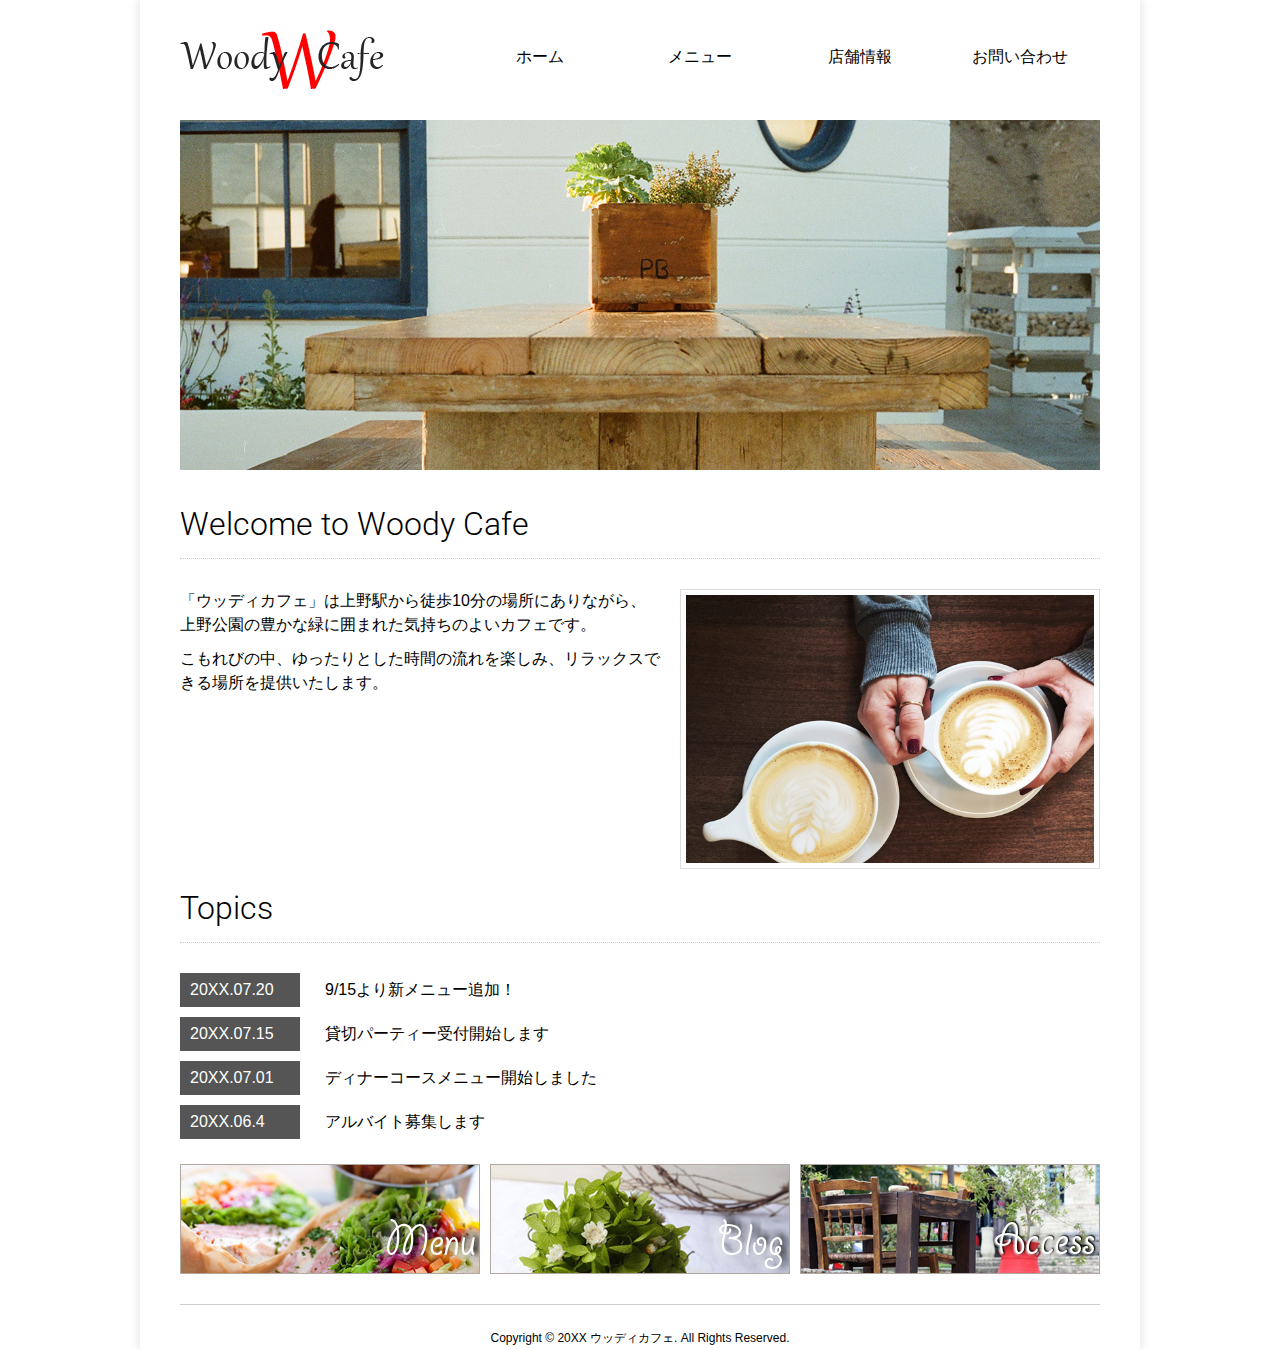
==== index.html @ 1eedf870 "first commit" ====
<!DOCTYPE html>
<html lang="ja">
	<head>
		<meta charset="UTF-8">
		<meta name="viewport" content="width=device-width, initial-scale=1">
		<meta name="description" content="2015年上野公園のそばにオープンした緑に囲まれた自然派カフェ。スタイリッシュなカフェでほっと一息お寛ぎください。">
		<meta name="keywords" content="ウッディカフェ,Woody Cafe,東京,上野,喫茶店">
		<title>ウッディカフェ</title>
		<link rel="stylesheet" href="css/sanitize.css">
		<link rel="stylesheet" href="css/style.css">
	</head>
	<body>
		<div class="wrapper">
			<header class="gl-header">
				<h1><a href="index.html">Woody Cafe</a></h1>
				<nav class="gl-nav">
					<ul>
						<li><a href="index.html">ホーム</a></li>
						<li><a href="menu.html">メニュー</a></li>
						<li><a href="info.html">店舗情報</a></li>
						<li><a href="contact.html">お問い合わせ</a></li>
					</ul>
				</nav>
			</header>
			<div class="main-img">
				<img src="images/topimage01.jpg" alt="">
			</div>
			<main class="gl-main">
				<section class="message">
					<h2>Welcome to Woody Cafe</h2>
					<p><img src="images/top01.jpg" width="420" height="280" alt="テーブルの上のカフェラテ"></p>
					<p>「ウッディカフェ」は上野駅から徒歩10分の場所にありながら、上野公園の豊かな緑に囲まれた気持ちのよいカフェです。</p>
					<p>こもれびの中、ゆったりとした時間の流れを楽しみ、リラックスできる場所を提供いたします。</p>
				</section>
				<section class="topics">
					<h2>Topics</h2>
					<dl>
						<dt>20XX.07.20</dt>
						<dd>9/15より新メニュー追加！</dd>
						<dt>20XX.07.15</dt>
						<dd>貸切パーティー受付開始します</dd>
						<dt>20XX.07.01</dt>
						<dd>ディナーコースメニュー開始しました</dd>
						<dt>20XX.06.4</dt>
						<dd>アルバイト募集します</dd>
					</dl>
				</section>
			</main>
			<aside class="top-aside">
				<ul>
					<li><a href="menu.html"><img src="images/banner01.jpg" width="300" height="110" alt="メニューバナー"></a></li>
					<li><a href="#"><img src="images/banner02.jpg" width="300" height="110" alt="ブログバナー"></a></li>
					<li><a href="info.html"><img src="images/banner03.jpg" width="300" height="110" alt="アクセスバナー"></a></li>
				</ul>
			</aside>
			<footer class="gl-footer">
				<p><small>Copyright &copy; 20XX ウッディカフェ. All Rights Reserved.</small></p>
			</footer>
		</div>
	</body>
</html>
---- css/sanitize.css ----
/*! sanitize.css v3.0.0 | CC0 1.0 Public Domain | github.com/10up/sanitize.css */

/*
 * Normalization
 */

audio:not([controls]) {
	display: none; /* Chrome 44-, iOS 8+, Safari 9+ */
}

button {
	overflow: visible; /* Internet Explorer 11- */
	-webkit-appearance: button; /* iOS 8+ */
}

details {
	display: block; /* Edge 12+, Firefox 40+, Internet Explorer 11-, Windows Phone 8.1+ */
}

html {
	-ms-overflow-style: -ms-autohiding-scrollbar; /* Edge 12+, Internet Explorer 11- */
	overflow-y: scroll; /* All browsers without overlaying scrollbars */
	-webkit-text-size-adjust: 100%; /* iOS 8+ */
}

input {
	-webkit-border-radius: 0 /* iOS 8+ */
}

input[type="button"], input[type="reset"], input[type="submit"] {
	-webkit-appearance: button;/* iOS 8+ */
}

input[type="number"] {
	width: auto;/* Firefox 36+ */
}

input[type="search"] {
	-webkit-appearance: textfield;/* Chrome 45+, Safari 9+ */
}

input[type="search"]::-webkit-search-cancel-button, input[type="search"]::-webkit-search-decoration {
	-webkit-appearance: none;/* Chrome 45+, Safari 9+ */
}

main {
	display: block; /* Android 4.3-, Internet Explorer 11-, Windows Phone 8.1+ */
}

pre {
	overflow: auto; /* Internet Explorer 11- */
}

progress {
	display: inline-block; /* Internet Explorer 11-, Windows Phone 8.1+ */
}

small {
	font-size: 75%; /* All browsers */
}

summary {
	display: block; /* Firefox 40+, Internet Explorer 11-, Windows Phone 8.1+ */
}

svg:not(:root) {
	overflow: hidden; /* Internet Explorer 11- */
}

template {
	display: none; /* Android 4.3-, Internet Explorer 11-, iOS 7-, Safari 7-, Windows Phone 8.1+ */
}

textarea {
	overflow: auto; /* Edge 12+, Internet Explorer 11- */
}

[hidden] {
	display: none; /* Internet Explorer 10- */
}

/*
 * Universal inheritance
 */

*,
:before,
:after {
	box-sizing: inherit;
}

* {
	font-size: inherit;
	line-height: inherit;
}

:before,
:after {
	text-decoration: inherit;
	vertical-align: inherit;
}



/*
 * Opinionated defaults
 */

/* specify the border style and width of all elements */

*,
:before,
:after {
	border-style: solid;
	border-width: 0;
}

/* specify the core styles of all elements */

* {
	background-repeat: no-repeat;
	margin: 0;
	padding: 0;
}

/* specify the root styles of the document */

:root {
	background-color: #ffffff;
	box-sizing: border-box;
	color: #000000;
	cursor: default;
	font: 100%/1.5 sans-serif;
	text-rendering: optimizeLegibility;
}

/* specify the text decoration of anchors */

a {
	text-decoration: none;
}

/* specify the alignment of media elements */

audio,
canvas,
iframe,
img,
svg,
video {
	vertical-align: middle;
}

/* specify the background color of form elements */

button,
input,
select,
textarea {
	background-color: transparent;
}

/* specify the inherited color and font of form elements */

button,
input,
select,
textarea {
	color: inherit;
	font-family: inherit;
	font-style: inherit;
	font-weight: inherit;
}

/* specify the minimum height of form elements */

button,
[type="button"],
[type="date"],
[type="datetime"],
[type="datetime-local"],
[type="email"],
[type="month"],
[type="number"],
[type="password"],
[type="reset"],
[type="search"],
[type="submit"],
[type="tel"],
[type="text"],
[type="time"],
[type="url"],
[type="week"],
select,
textarea {
	min-height: 1.5em;
}

/* specify the font family of code elements */

code,
kbd,
pre,
samp {
	font-family: monospace, monospace;
}

/* specify the list style of nav lists */

nav ol,
nav ul {
	list-style: none;
}

/* specify the standard appearance of selects */

select {
	-moz-appearance: none;    /* Firefox 40+ */
	-webkit-appearance: none /* Chrome 45+ */
}

select::-ms-expand {
	display: none;/* Edge 12+, Internet Explorer 11- */
}

select::-ms-value {
	color: currentColor;/* Edge 12+, Internet Explorer 11- */
}

/* specify the border styling of tables */

table {
	border-collapse: collapse;
	border-spacing: 0;
}

/* specify the resizability of textareas */

textarea {
	resize: vertical;
}

/* specify the background color, font color, and drop shadow of text selections */

::-moz-selection {
	background-color: #b3d4fc; /* required when declaring ::selection */
	color: #4c2b03;
	text-shadow: none;
}

::selection {
	background-color: #b3d4fc; /* required when declaring ::selection */
	color: #4c2b03;
	text-shadow: none;
}

/* specify the progress cursor of updating elements */

[aria-busy="true"] {
	cursor: progress;
}

/* specify the pointer cursor of trigger elements */

[aria-controls] {
	cursor: pointer;
}

/* specify the unstyled cursor of disabled, not-editable, or otherwise inoperable elements */

[aria-disabled] {
	cursor: default;
}

/* specify the style of visually hidden yet accessible elements */

[hidden][aria-hidden="false"] {
	clip: rect(0 0 0 0);
	display: inherit;
	position: absolute
}

[hidden][aria-hidden="false"]:focus {
	clip: auto;
}

/*# sourceMappingURL=sanitize.css.map */
---- css/style.css ----
@charset "utf-8";
@import url("https://fonts.googleapis.com/css?family=Raleway");
@import url("https://fonts.googleapis.com/css?family=Roboto:300");

/*
------------------------------------------------------- */
/* base
------------------------------------------------------- */

body {
    font-family: '游ゴシック体', 'Yu Gothic', YuGothic, 'ヒラギノ角ゴシックPro', 'Hiragino Kaku Gothic Pro', メイリオ, Meiryo, Osaka, 'ＭＳＰゴシック', 'MS PGothic', sans-serif;
    line-height: 1.5;
}
.wrapper {
    width: 1000px;
    margin: 0 auto;
    padding: 0 40px;
    box-shadow: 0 0 10px #dddddd;
}
a {
    text-decoration: none;
}
h1 a {
    display: block;
    background: url("../images/logo.png") 0px 30px no-repeat;
    height: 90px;
    width: 260px;
    text-indent: -9999px;
    float: left;
    margin-right: 20px;
}
h2 {
     font-size: 32px;
    font-family: 'Roboto', sans-serif;
    font-weight: 300;
    padding-bottom: 10px;
    margin-bottom : 30px;
}
.menu h2, .shop h2, .contact h2 {
    height: 150px;
    font-size: 40px;
    color: #ffffff;
    padding-top: 80px;
    padding-left: 30px;
    text-shadow: 1px 1px 5px rgba(0,0,0,0.5);
}
.menu h2 {
    background: url("../images/titleimage01.jpg") 0 0 no-repeat;
}
.shop h2 {
    background: url("../images/titleimage02.jpg") 0 0 no-repeat;
}
.contact h2 {
    background: url("../images/titleimage03.jpg") 0 0 no-repeat;
}
.message h2, .topics h2 {
    border-bottom: 1px dotted #cccccc;
    padding: 0 0 10px 0;
}
h3 {
    font-size: 24px;
    font-family: 'Roboto', sans-serif;
    font-weight: 300;
}
p:not(:last-of-type){
    margin-bottom: 10px;
}
section {
    margin-bottom: 15px;
}
ul {
    list-style-type: none;
}
input, textarea {
    border: 1px solid #dddddd;
}
.gl-header {
    height: 90px;
    overflow: hidden;
    margin-bottom: 30px;
}
.gl-footer {
    text-align: center;
    border-top: 1px solid #cccccc;
    padding-top: 20px;
}

/*
------------------------------------------------------ */
/* nav
------------------------------------------------------- */
.gl-nav ul {
    padding-top: 35px;
    display: table;
    table-layout: fixed;
    width: 640px;
}
.gl-nav li {
    display: table-cell;
    text-align: center;
}
.gl-nav a {
    display: block;
    padding: 10px 0;
    width: 100%;
    color: #000000;
}
.gl-nav a:hover {
    color: #999999;
}

/*
------------------------------------------------------ */
/* top
------------------------------------------------------- */
.main-img {
    margin-bottom: 30px;
}
.message {
    overflow: hidden;
}
.message img {
    border: 1px solid #dddddd;
    padding: 5px;
    float: right;
    margin-left: 20px;
}
.topics dl {
    overflow: hidden;
}
.topics dt {
    float: left;
    width: 120px;
    background-color: #555555;
    color: #ffffff;
    padding: 5px 10px;
    margin-bottom: 10px;
}
.topics dd {
    margin-left: 140px;
    padding: 5px;
    margin-bottom: 10px;
}
.top-aside ul {
    overflow: hidden;
    margin-bottom: 30px;
}
.top-aside li {
    float: left;
    margin-right: 10px;
}
.top-aside li:last-child {
    margin-right: 0;
}
/*
------------------------------------------------------- */
/* menu
------------------------------------------------------- */
.menu .flex-container {
    display: flex;
}
.menu .flex-item01 {
    order: 1;
    flex-grow: 1;
}
.menu .flex-item02 {
    order: 0;
    flex-grow: 3;
}
.menu-box ul {
    display: flex;
    width: 600px;
    margin: 20px 0 30px 0;
    flex-flow: wrap;
    justify-content: space-between;
}
.menu-box:nth-of-type(5) ul {
    height: 400px;
    align-content: space-between;
}
.menu-box img {
    border: 1px solid #dddddd;
    padding: 5px;
    margin-bottom: 3px;
}
.caption {
    font-size: 12px;
}

/*
------------------------------------------------------- */
/* shop
------------------------------------------------------- */
.shop .flex-container {
    display: flex;
    justify-content: space-between;
}
.shop table {
    border-collapse: collapse;
    width: 440px;
}
.shop th, .shop td {
    padding: 10px;
}
.shop th {
    width: 25%;
    vertical-align: top;
    font-weight: normal;
    text-align: left;
    background-color: #555555;
    color: #ffffff;
    border-bottom: 1px solid #ffffff;
}
.shop tr:last-child th {
    border: none;
}

/*
------------------------------------------------------- */
/* contact
------------------------------------------------------- */
.contact .require {
    color: #ff0000;
}
.contact .item01, .contact .item02 {
    display: block;
    width: 300px;
    float: left;
    margin-bottom: 10px;
    text-align: right;
    line-height: 40px;
    margin-right: 10px;
}
.contact .item01:after {
    content: "";
    display: block;
    clear:both;
}
.contact input {
    border-radius: 3px;
    padding: 8px;
}
.contact input[type="text"], .contact input[type="email"], .contact input[type="tel"] {
    width: 300px;
}
.contact .item02wrapper {
    overflow: hidden;
}
.contact .item02wrapper label {
    line-height: 40px;
}
.contact p:nth-child(7) .item02, .contact p:nth-child(8) .item02, .contact p:nth-child(9) .item02 {
    line-height: 30px;
}
.contact .item02wrapper .sm {
    font-size: 10px;
}
.contact .item02wrapper select {
    width: 300px;
    border: 1px solid #ccc;
    padding: 8px;
    border-radius: 3px;
}
.contact input[type="submit"] {
    display: block;
    margin: 0 auto;
    width: 180px;
    height: 54px;
    text-align: center;
    /*line-height: 40px;*/
    border-radius: 3px;
    background-color: #aaaaaa;
    border: 2px solid #aaaaaa;
    color: #fff;
    transition: all .3s;
}
.contact input[type="submit"]:hover {
    background-color: #fff;
    color: #aaaaaa;
}

/*
------------------------------------------------------- */
/* スマートフォン
------------------------------------------------------- */
@media screen and (max-width: 479px){
    .wrapper {
        width: 100%;
        padding: 0;
    }
    .gl-main {
        padding: 0 10px;
    }
    h1 a{
        width: 100%;
        background-position: center center;
    }
    h2 {
        font-size: 26px;
    }
    .message h2, .topics h2 {
        border: none;
        margin-bottom: 0;
    }
    .gl-header {
        height: auto;
        margin-bottom: 10px;
    }

    /* nav */
    .gl-nav ul {
        padding-top: 0;
        table-layout: auto;
        width: 100%;
    }
    .gl-nav li {
        font-size: 14px;
        border-left:1px solid #eeeeee;
    }
    .nav li:first-child {
        border-left: none;
    }
    .nav a {
        padding: 5px 0;
    }

    /* home */
    .main-img img {
        width: 100%;
    }
    .message img {
        float: none;
        width: 100%;
        height: 100%;
        padding: 0;
        border: none;
        margin-left: 0;
        margin-bottom: 10px;
    }
    .topics dt {
        float: none;
        width: auto;
    }
    .topics dd {
        margin-left: 0;
        margin-bottom: 10px;
    }
    .top-aside li {
        float: none;
        margin-right: 0;
        margin-bottom: 15px;
        text-align: center;
    }
    .top-aside li:last-child {
        margin-bottom: 0;
    }
}
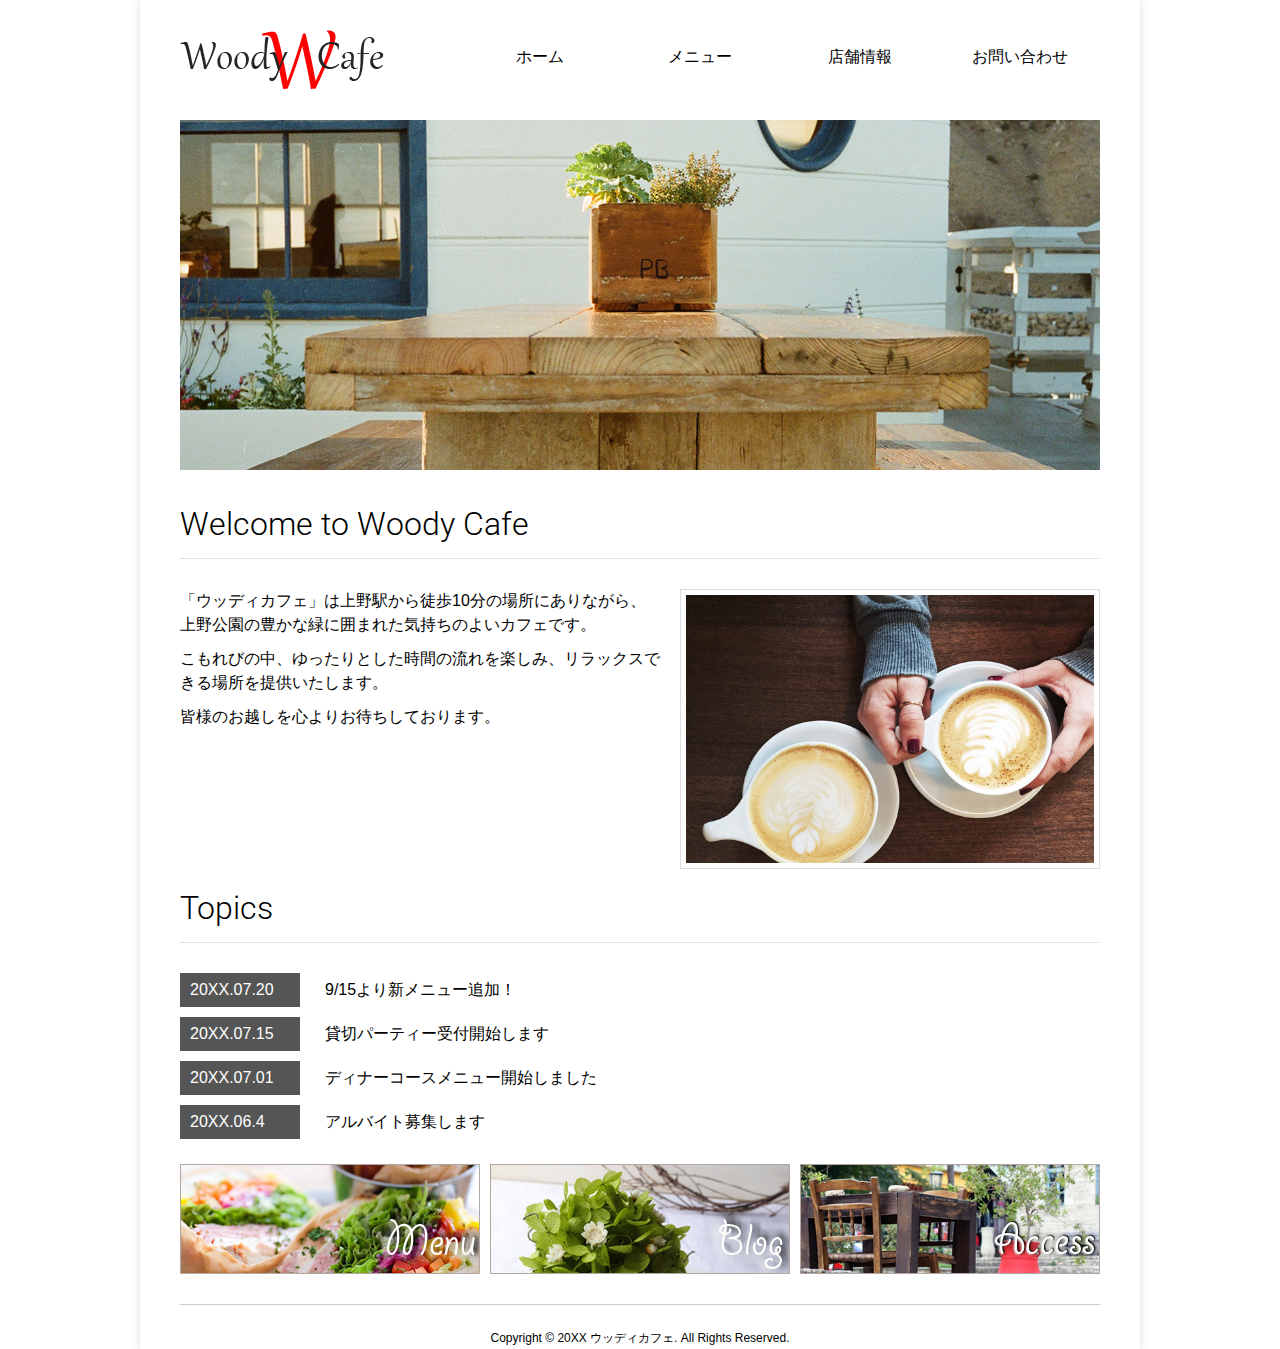
==== commit 614f218d: "welcome メッセージ追加" ====
--- a/index.html
+++ b/index.html
@@ -31,6 +31,7 @@
 					<p><img src="images/top01.jpg" width="420" height="280" alt="テーブルの上のカフェラテ"></p>
 					<p>「ウッディカフェ」は上野駅から徒歩10分の場所にありながら、上野公園の豊かな緑に囲まれた気持ちのよいカフェです。</p>
 					<p>こもれびの中、ゆったりとした時間の流れを楽しみ、リラックスできる場所を提供いたします。</p>
+					<p>皆様のお越しを心よりお待ちしております。</p>
 				</section>
 				<section class="topics">
 					<h2>Topics</h2>
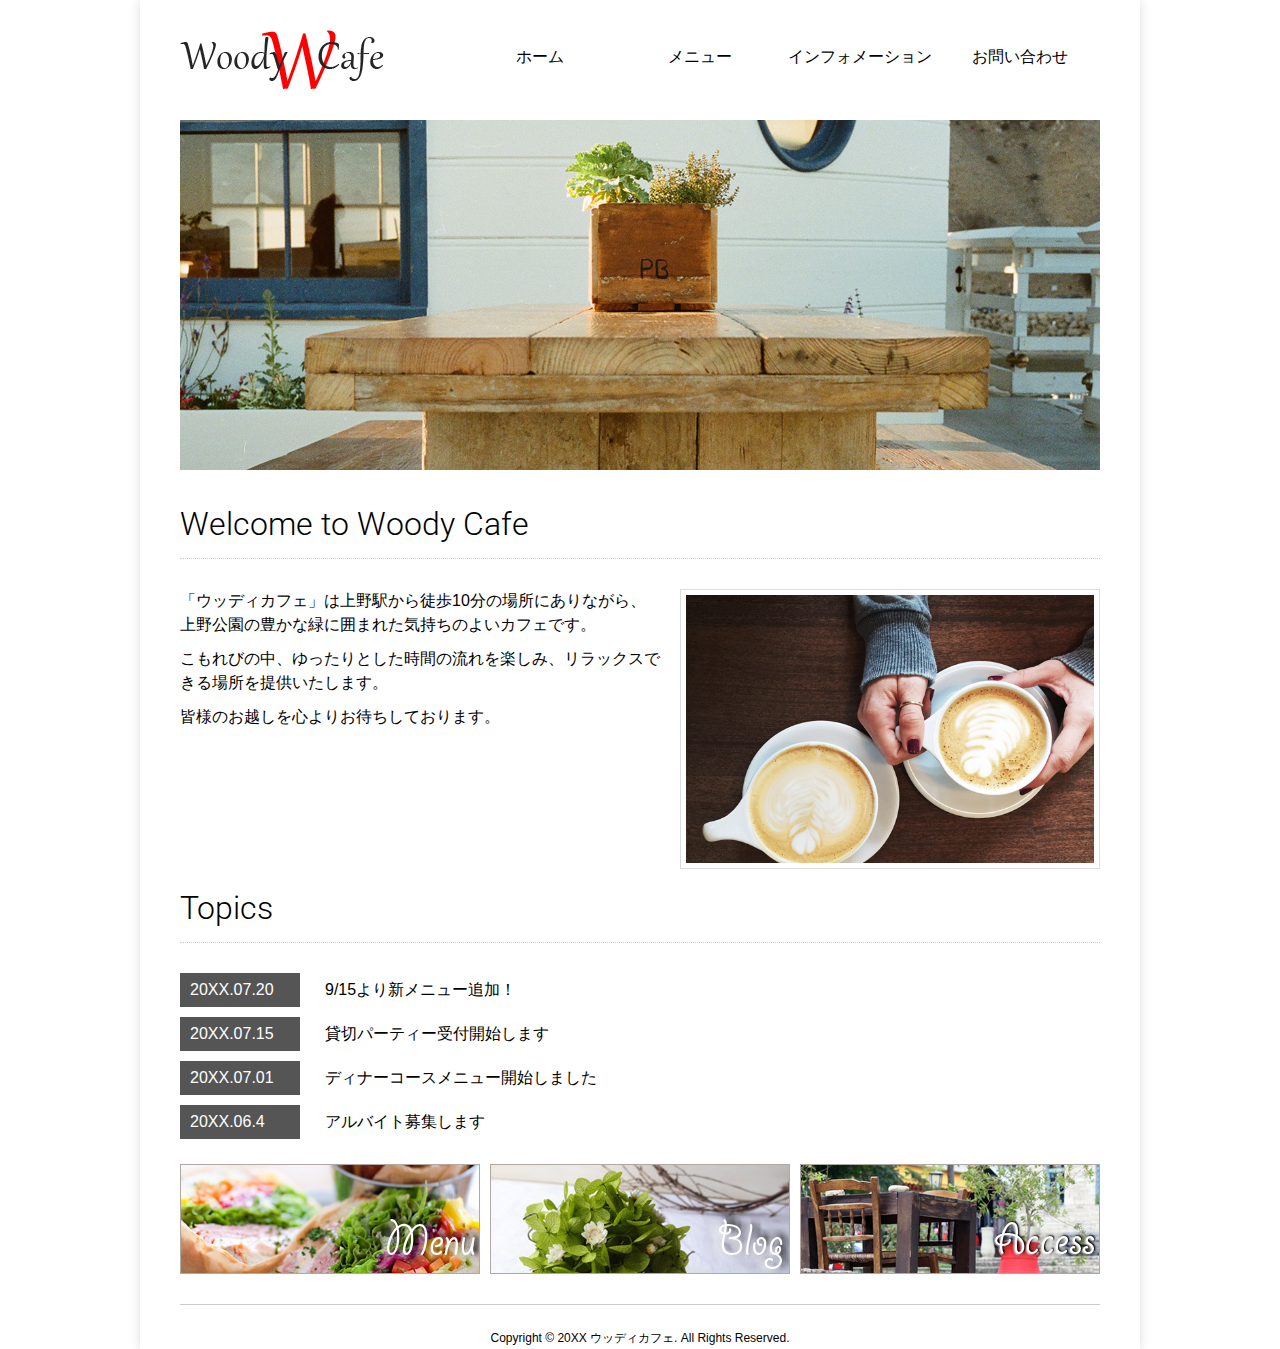
==== commit b03c730c: "グローバルメニューの修正" ====
--- a/index.html
+++ b/index.html
@@ -17,7 +17,7 @@
 					<ul>
 						<li><a href="index.html">ホーム</a></li>
 						<li><a href="menu.html">メニュー</a></li>
-						<li><a href="info.html">店舗情報</a></li>
+						<li><a href="info.html">インフォメーション</a></li>
 						<li><a href="contact.html">お問い合わせ</a></li>
 					</ul>
 				</nav>
--- a/css/style.css
+++ b/css/style.css
@@ -107,6 +107,7 @@
 }
 .gl-nav a:hover {
     color: #999999;
+    background-color : #eeeeee;
 }
 
 /*
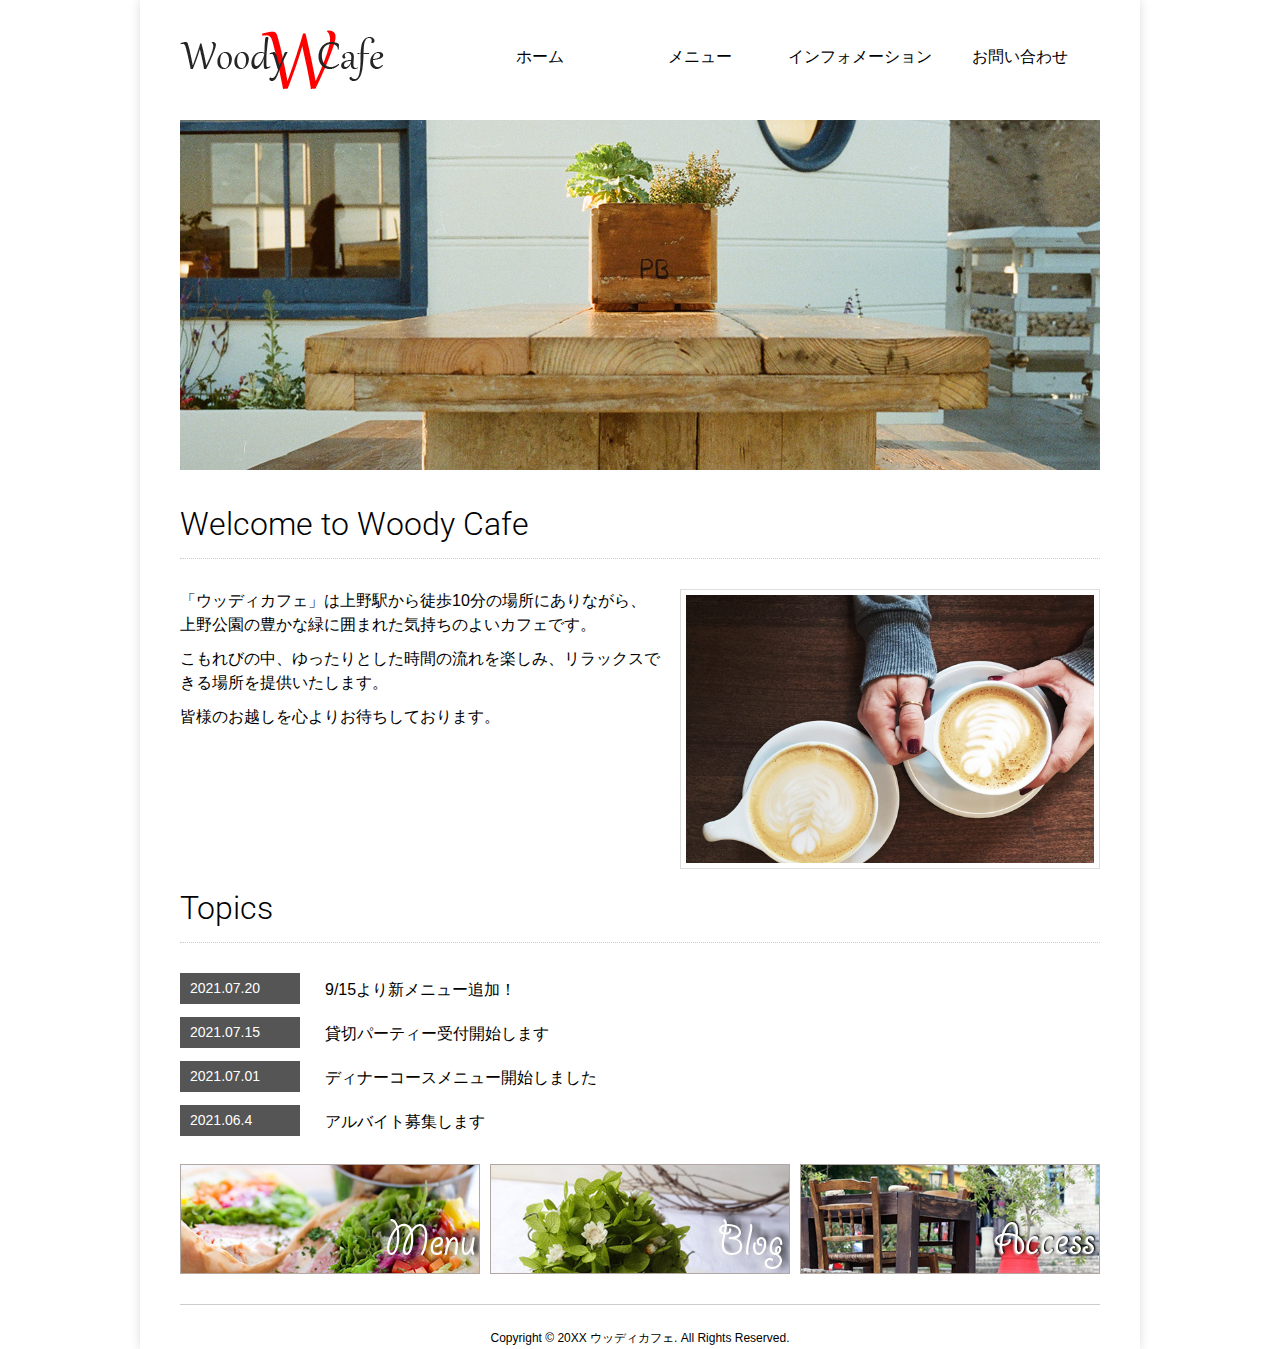
==== commit da27c478: "「20XX」から「2021」に変更" ====
--- a/index.html
+++ b/index.html
@@ -36,13 +36,13 @@
 				<section class="topics">
 					<h2>Topics</h2>
 					<dl>
-						<dt>20XX.07.20</dt>
+						<dt>2021.07.20</dt>
 						<dd>9/15より新メニュー追加！</dd>
-						<dt>20XX.07.15</dt>
+						<dt>2021.07.15</dt>
 						<dd>貸切パーティー受付開始します</dd>
-						<dt>20XX.07.01</dt>
+						<dt>2021.07.01</dt>
 						<dd>ディナーコースメニュー開始しました</dd>
-						<dt>20XX.06.4</dt>
+						<dt>2021.06.4</dt>
 						<dd>アルバイト募集します</dd>
 					</dl>
 				</section>
--- a/css/style.css
+++ b/css/style.css
@@ -136,6 +136,7 @@
     color: #ffffff;
     padding: 5px 10px;
     margin-bottom: 10px;
+    font-size: 14px;
 }
 .topics dd {
     margin-left: 140px;
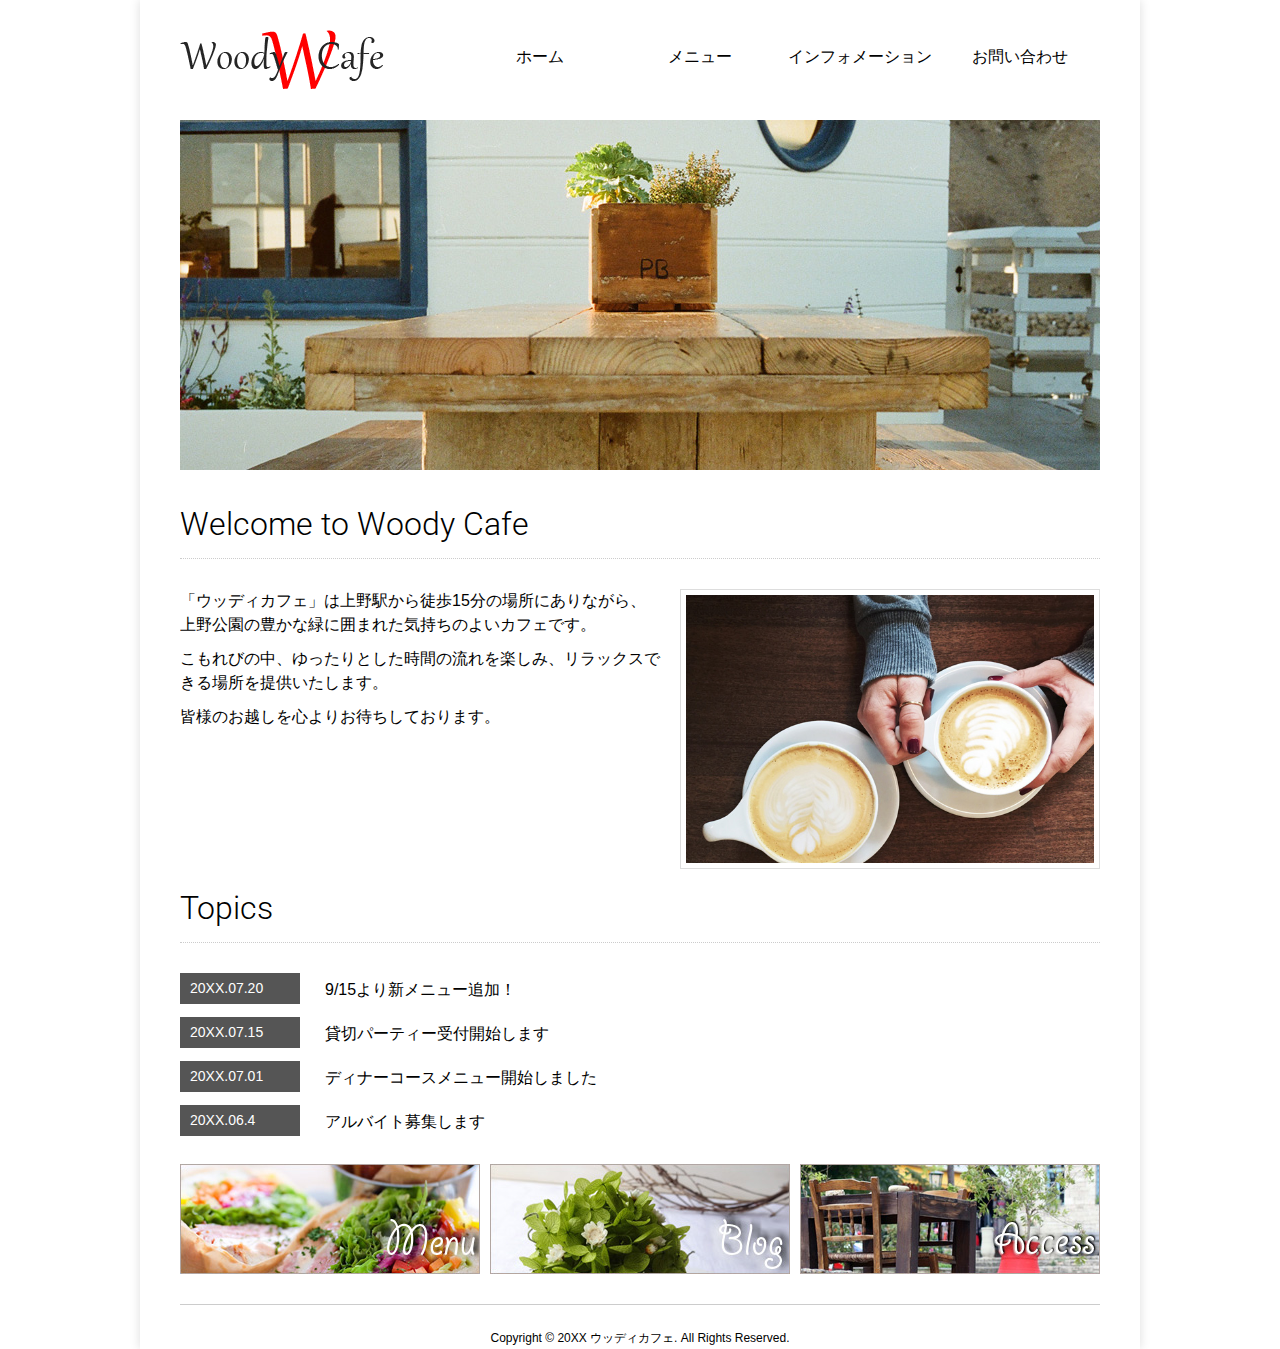
==== commit 428abdb6: "「徒歩 10 分」を「徒歩 15 分」に修正" ====
--- a/index.html
+++ b/index.html
@@ -29,20 +29,20 @@
 				<section class="message">
 					<h2>Welcome to Woody Cafe</h2>
 					<p><img src="images/top01.jpg" width="420" height="280" alt="テーブルの上のカフェラテ"></p>
-					<p>「ウッディカフェ」は上野駅から徒歩10分の場所にありながら、上野公園の豊かな緑に囲まれた気持ちのよいカフェです。</p>
+					<p>「ウッディカフェ」は上野駅から徒歩15分の場所にありながら、上野公園の豊かな緑に囲まれた気持ちのよいカフェです。</p>
 					<p>こもれびの中、ゆったりとした時間の流れを楽しみ、リラックスできる場所を提供いたします。</p>
 					<p>皆様のお越しを心よりお待ちしております。</p>
 				</section>
 				<section class="topics">
 					<h2>Topics</h2>
 					<dl>
-						<dt>2021.07.20</dt>
+						<dt>20XX.07.20</dt>
 						<dd>9/15より新メニュー追加！</dd>
-						<dt>2021.07.15</dt>
+						<dt>20XX.07.15</dt>
 						<dd>貸切パーティー受付開始します</dd>
-						<dt>2021.07.01</dt>
+						<dt>20XX.07.01</dt>
 						<dd>ディナーコースメニュー開始しました</dd>
-						<dt>2021.06.4</dt>
+						<dt>20XX.06.4</dt>
 						<dd>アルバイト募集します</dd>
 					</dl>
 				</section>
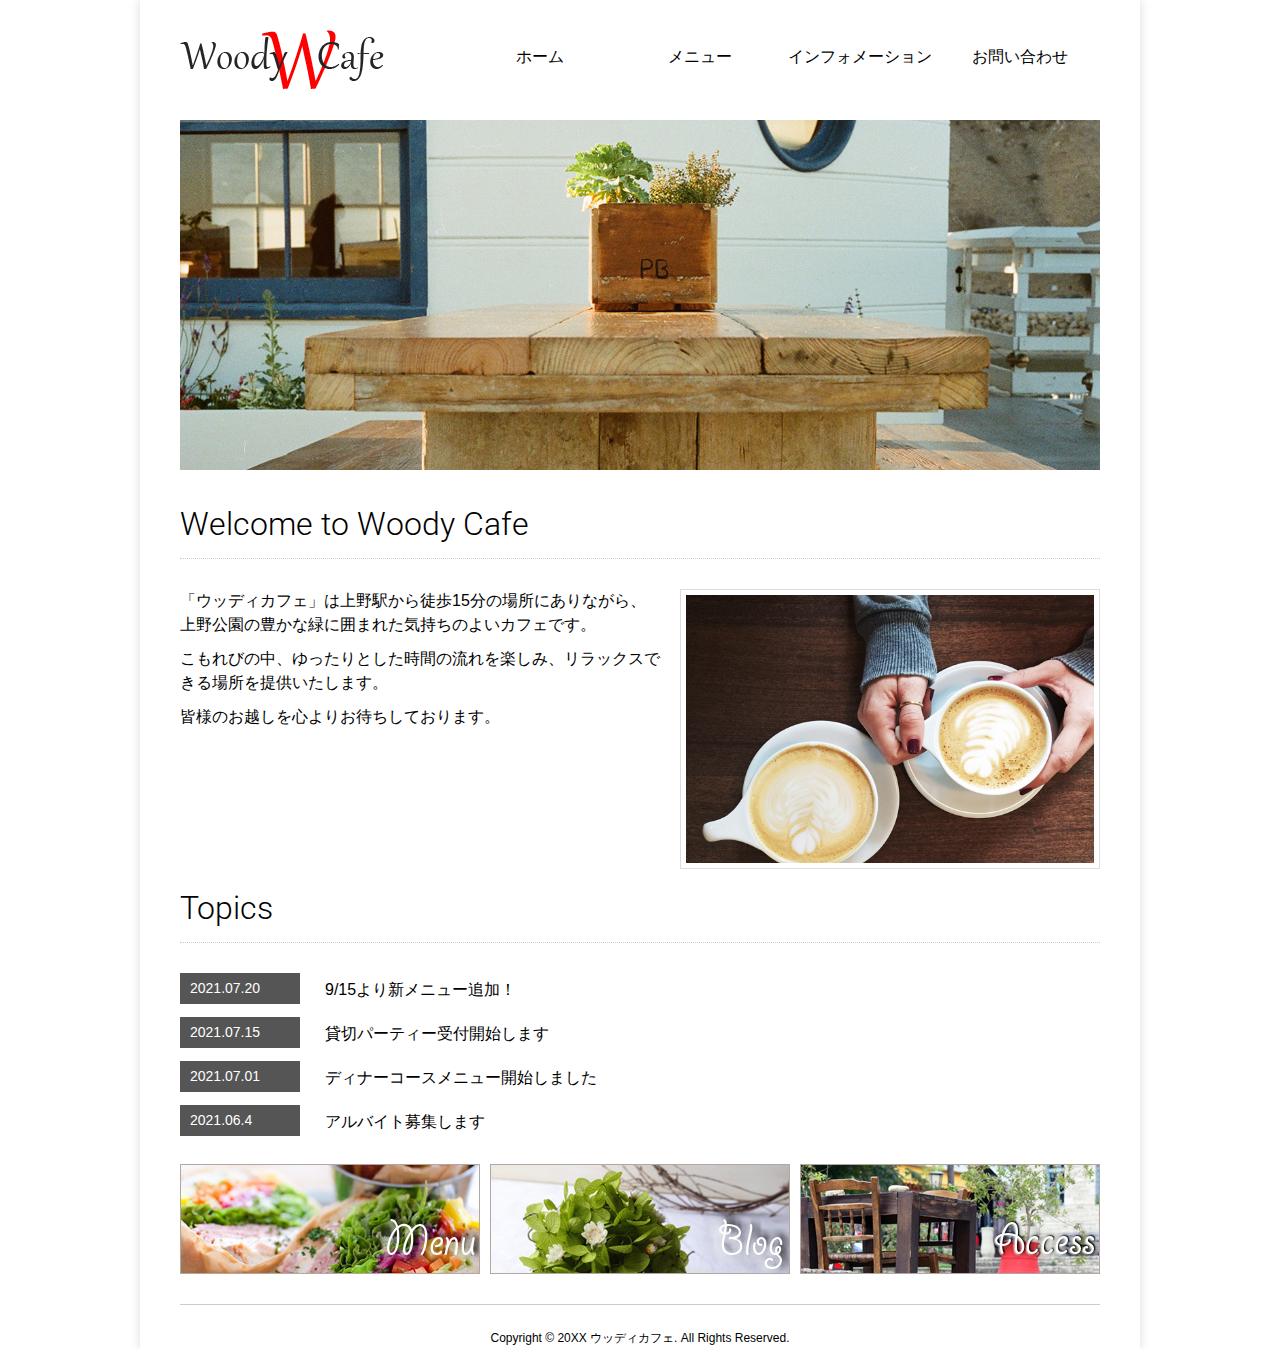
==== commit 6f7db77f: "Merge branch 'develop'" ====
--- a/index.html
+++ b/index.html
@@ -36,13 +36,13 @@
 				<section class="topics">
 					<h2>Topics</h2>
 					<dl>
-						<dt>20XX.07.20</dt>
+						<dt>2021.07.20</dt>
 						<dd>9/15より新メニュー追加！</dd>
-						<dt>20XX.07.15</dt>
+						<dt>2021.07.15</dt>
 						<dd>貸切パーティー受付開始します</dd>
-						<dt>20XX.07.01</dt>
+						<dt>2021.07.01</dt>
 						<dd>ディナーコースメニュー開始しました</dd>
-						<dt>20XX.06.4</dt>
+						<dt>2021.06.4</dt>
 						<dd>アルバイト募集します</dd>
 					</dl>
 				</section>
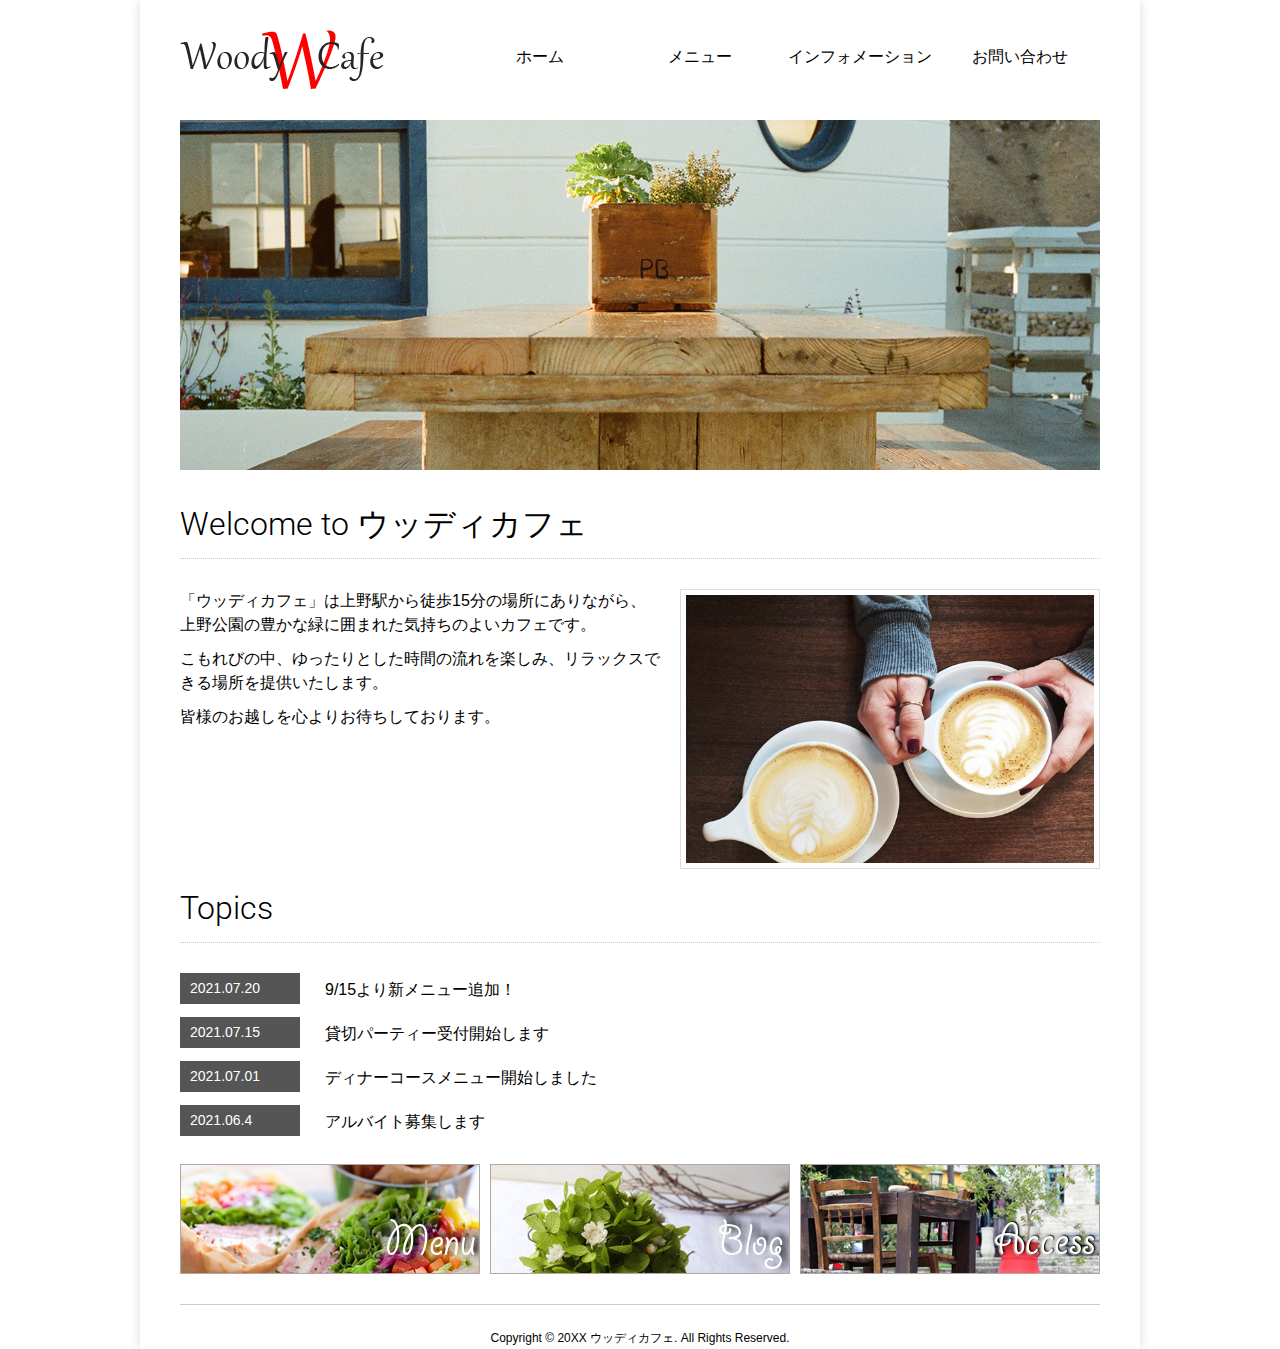
==== commit 8c742746: "「Welcome to ウッディカフェ」と修正" ====
--- a/index.html
+++ b/index.html
@@ -27,7 +27,7 @@
 			</div>
 			<main class="gl-main">
 				<section class="message">
-					<h2>Welcome to Woody Cafe</h2>
+					<h2>Welcome to ウッディカフェ</h2>
 					<p><img src="images/top01.jpg" width="420" height="280" alt="テーブルの上のカフェラテ"></p>
 					<p>「ウッディカフェ」は上野駅から徒歩15分の場所にありながら、上野公園の豊かな緑に囲まれた気持ちのよいカフェです。</p>
 					<p>こもれびの中、ゆったりとした時間の流れを楽しみ、リラックスできる場所を提供いたします。</p>
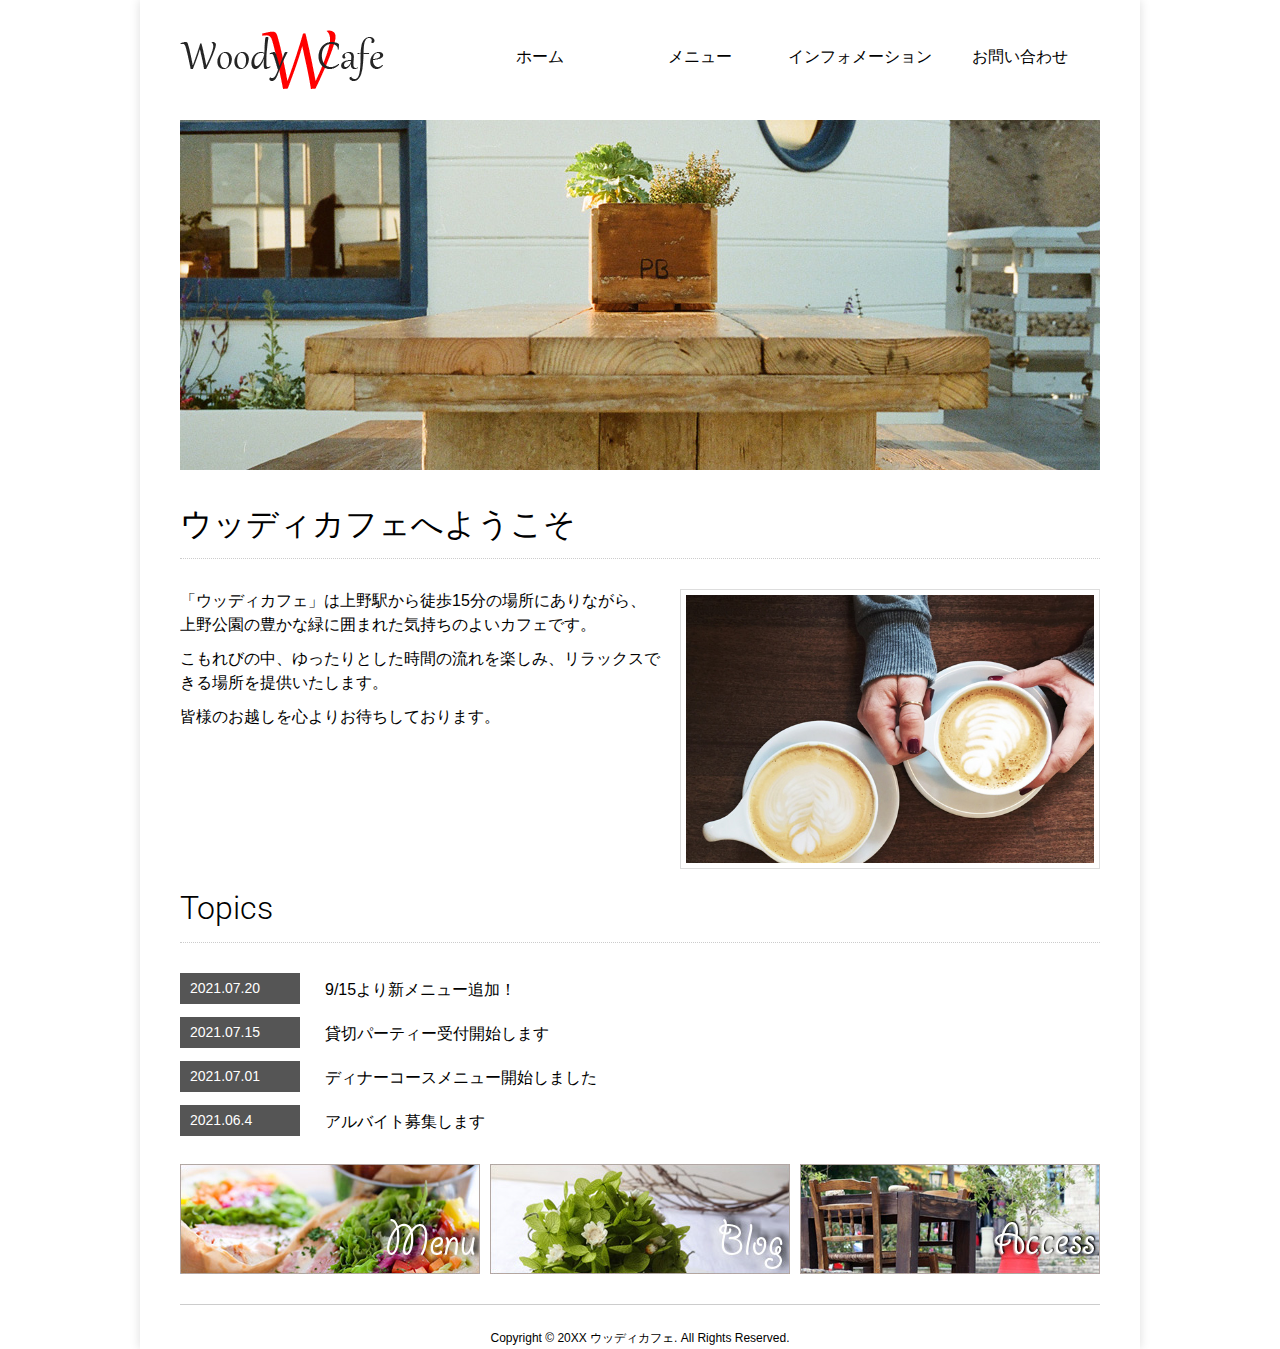
==== commit 1d2acd19: "「ウッディカフェへようこそ」と修正" ====
--- a/index.html
+++ b/index.html
@@ -27,7 +27,7 @@
 			</div>
 			<main class="gl-main">
 				<section class="message">
-					<h2>Welcome to ウッディカフェ</h2>
+					<h2>ウッディカフェへようこそ</h2>
 					<p><img src="images/top01.jpg" width="420" height="280" alt="テーブルの上のカフェラテ"></p>
 					<p>「ウッディカフェ」は上野駅から徒歩15分の場所にありながら、上野公園の豊かな緑に囲まれた気持ちのよいカフェです。</p>
 					<p>こもれびの中、ゆったりとした時間の流れを楽しみ、リラックスできる場所を提供いたします。</p>
